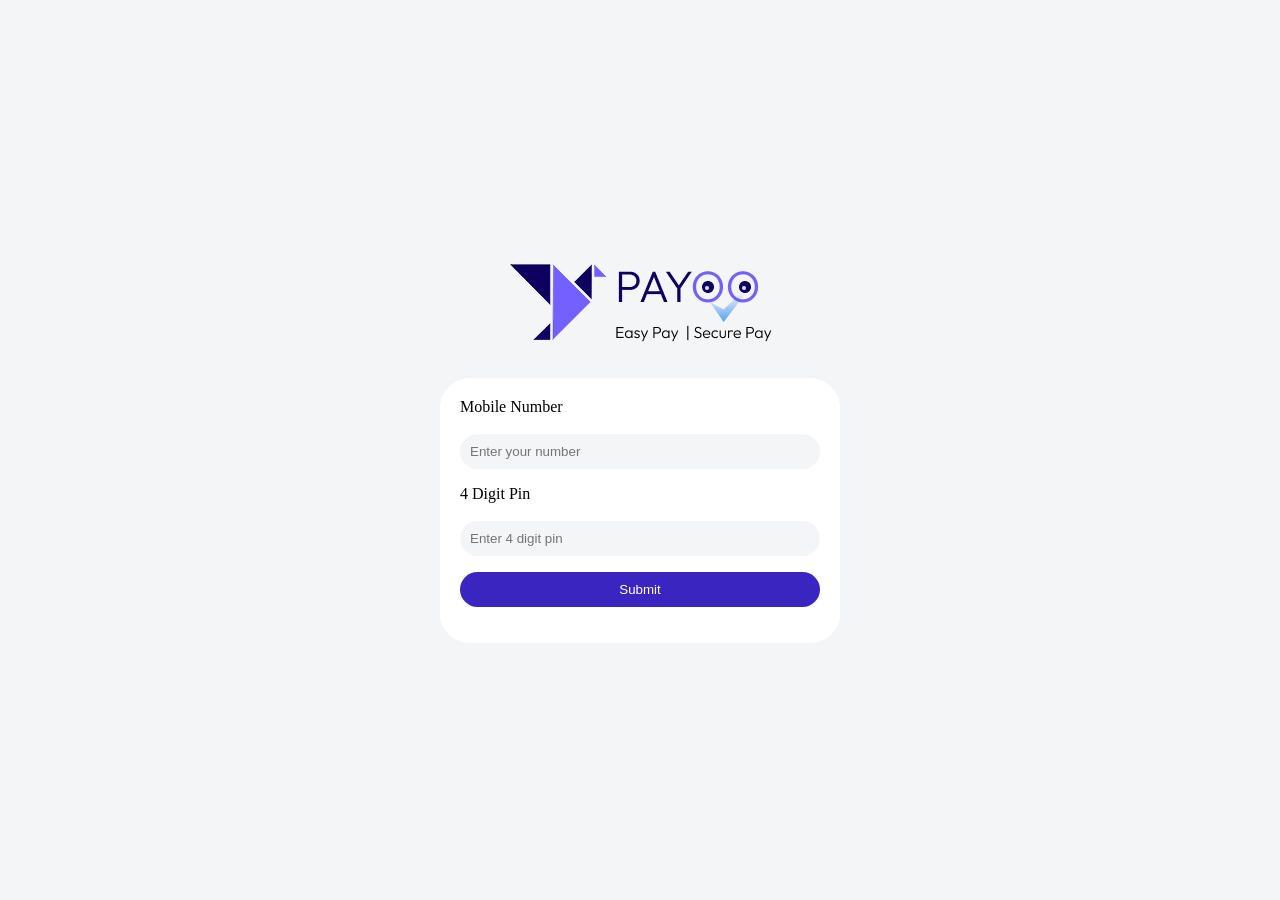
==== index.html @ f3ce4776 "login page created" ====
<!doctype html>
<html lang="en">
  <head>
    <meta charset="UTF-8" />
    <meta name="viewport" content="width=device-width, initial-scale=1.0" />
    <link rel="stylesheet" href="./styles/style.css" />
    <title>Payoo</title>
  </head>
  <body>
    <main>
      <section class="container" id="login">
        <div class="login-page-container">
          <div class="logo">
            <img src="./assets/Logo-full.png" alt="" />
          </div>

          <div class="input-field">
            <div>
              <label for="number">Mobile Number</label> <br> <br />
              <input
                type="tel"
                name="number"
                id="number"
                placeholder="Enter your number"
              />
              <br />
              <label for="pin">4 Digit Pin</label> <br /> <br>
              <input
                type="number"
                name="pin"
                id="pin"
                placeholder="Enter 4 digit pin"
              />
              <br />
              <button class="submit-btn">Submit</button>
            </div>
          </div>
        </div>
      </section>
    </main>

    <!-- js file -->
    <script src="./js/script.js"></script>
  </body>
</html>
---- styles/style.css ----
body {
  background-color: #f4f5f7;
}
* {
  margin: 0;
  pad: 0;
  box-sizing: border-box;
}
.container {
  width: (92%, 1200px);
  margin-inline: auto;
}

/* login page */
.login-page-container {
  display: flex;
  flex-direction: column;
  gap: 2rem;
  justify-content: center;
  align-items: center;
  height: 100vh;
}
.input-field {
  background-color: #ffffff;
  border-radius: 30px;
  padding: 20px;
  width: 400px;
}
.submit-btn,
input {
  width: 100%;
  border: none;
  background-color: #f4f5f7;
  padding: 10px;
  border-radius: 999px;
  margin-bottom: 1rem;
}
.submit-btn {
  background-color: #3b25c1;
  color: white;
}
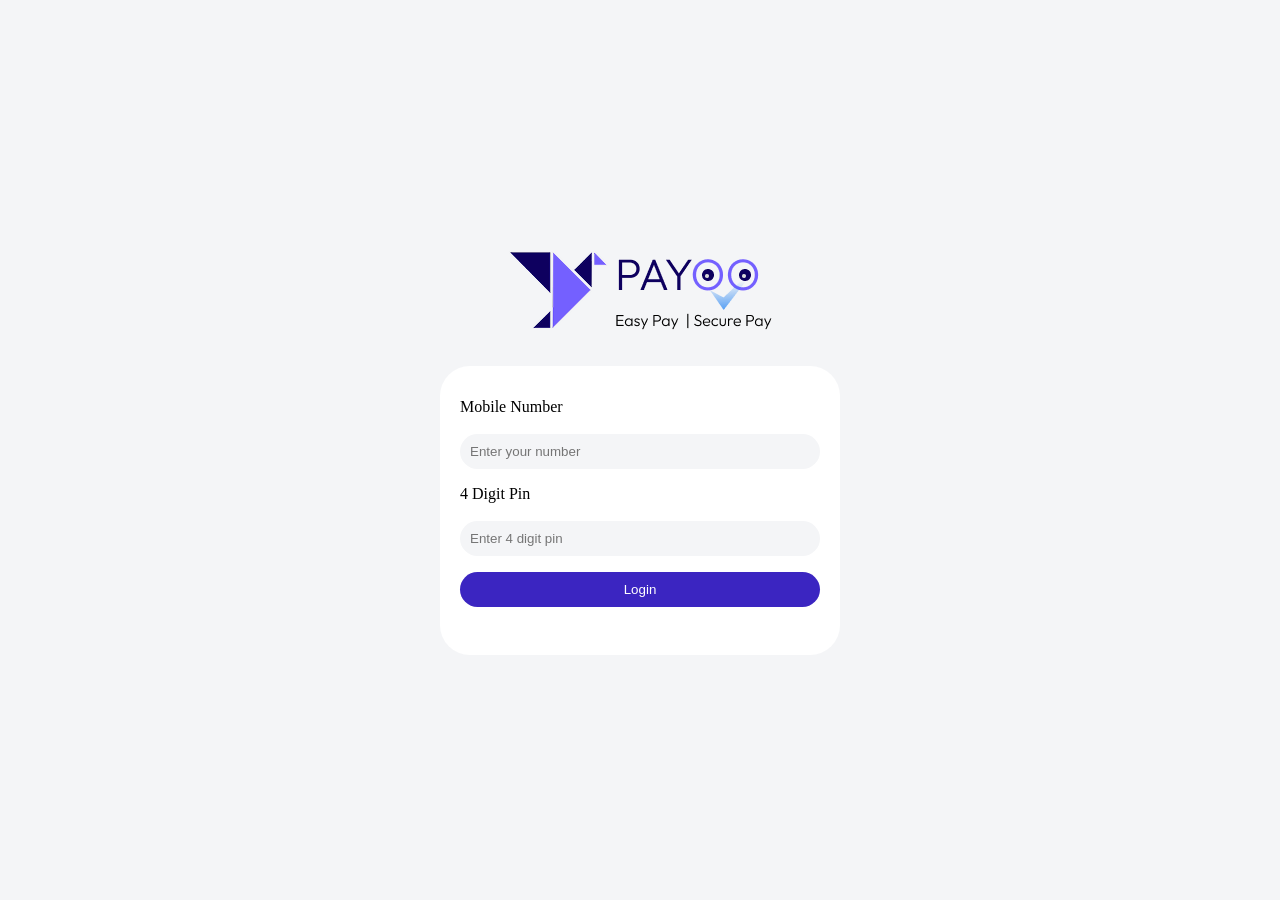
==== commit 3406fe1c: "login functionality added" ====
--- a/index.html
+++ b/index.html
@@ -15,25 +15,29 @@
           </div>
 
           <div class="input-field">
-            <div>
-              <label for="number">Mobile Number</label> <br> <br />
+            <form action="">
+              <label for="number">Mobile Number</label> <br />
+              <br />
               <input
-                type="tel"
+                type="text"
                 name="number"
                 id="number"
                 placeholder="Enter your number"
+                required
               />
               <br />
-              <label for="pin">4 Digit Pin</label> <br /> <br>
+              <label for="pin">4 Digit Pin</label> <br />
+              <br />
               <input
-                type="number"
+                type="text"
                 name="pin"
                 id="pin"
                 placeholder="Enter 4 digit pin"
+                required
               />
               <br />
-              <button class="submit-btn">Submit</button>
-            </div>
+              <button id="login-btn">Login</button>
+            </form>
           </div>
         </div>
       </section>
--- a/styles/style.css
+++ b/styles/style.css
@@ -25,8 +25,9 @@
   border-radius: 30px;
   padding: 20px;
   width: 400px;
+  padding-block: 2rem;
 }
-.submit-btn,
+#login-btn,
 input {
   width: 100%;
   border: none;
@@ -35,7 +36,7 @@
   border-radius: 999px;
   margin-bottom: 1rem;
 }
-.submit-btn {
+#login-btn {
   background-color: #3b25c1;
   color: white;
 }
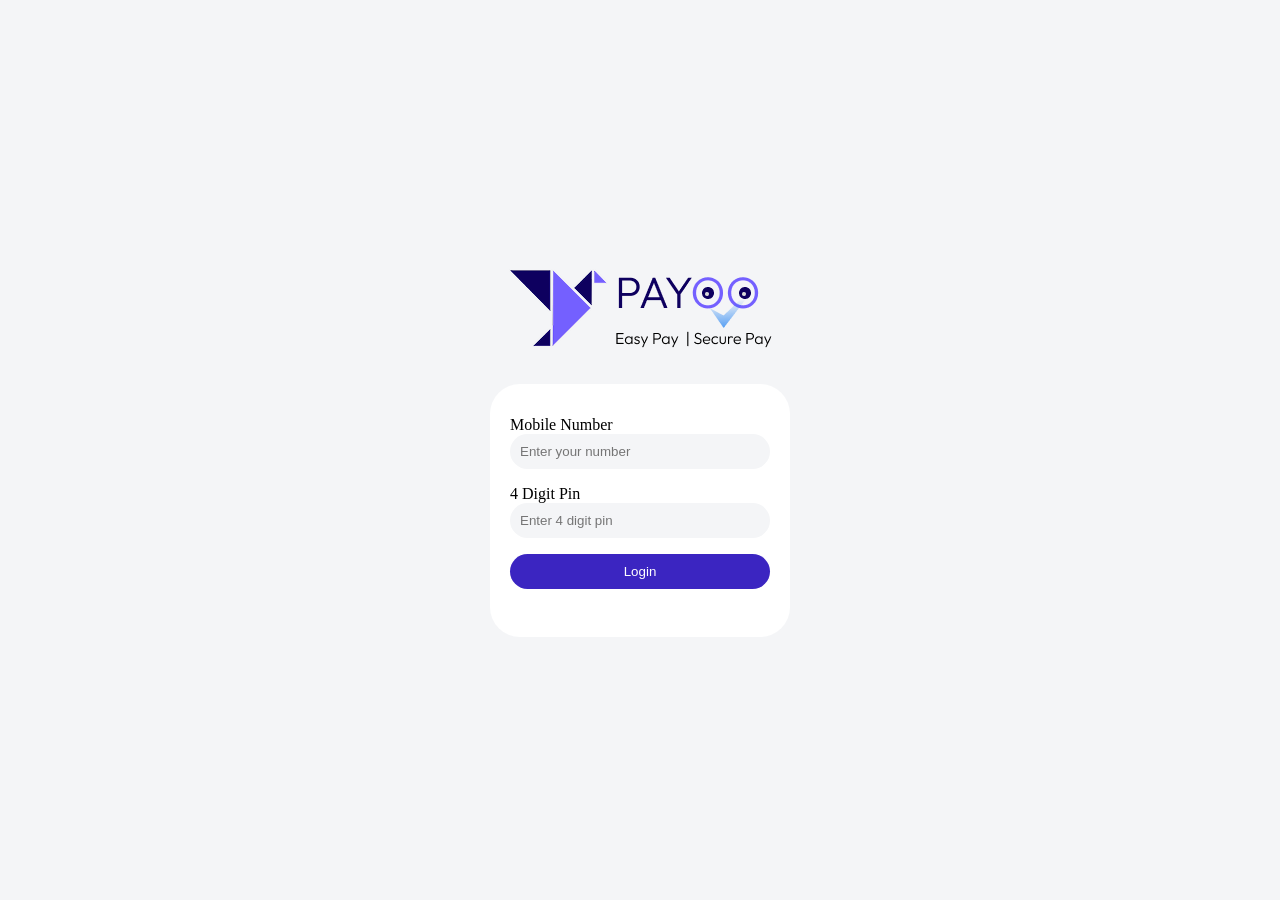
==== commit 62130b9e: "added withdraw page design" ====
--- a/index.html
+++ b/index.html
@@ -10,14 +10,13 @@
     <main>
       <section class="container" id="login">
         <div class="login-page-container">
-          <div class="logo">
+          <div>
             <img src="./assets/Logo-full.png" alt="" />
           </div>
 
           <div class="input-field">
             <form action="">
               <label for="number">Mobile Number</label> <br />
-              <br />
               <input
                 type="text"
                 name="number"
@@ -27,7 +26,6 @@
               />
               <br />
               <label for="pin">4 Digit Pin</label> <br />
-              <br />
               <input
                 type="text"
                 name="pin"
@@ -36,7 +34,7 @@
                 required
               />
               <br />
-              <button id="login-btn">Login</button>
+              <button class="btn" id="login-btn">Login</button>
             </form>
           </div>
         </div>
--- a/styles/style.css
+++ b/styles/style.css
@@ -24,11 +24,12 @@
   background-color: #ffffff;
   border-radius: 30px;
   padding: 20px;
-  width: 400px;
+  width: 300px;
   padding-block: 2rem;
 }
-#login-btn,
-input {
+.btn,
+input,
+select {
   width: 100%;
   border: none;
   background-color: #f4f5f7;
@@ -36,9 +37,79 @@
   border-radius: 999px;
   margin-bottom: 1rem;
 }
-#login-btn {
+.btn {
   background-color: #3b25c1;
   color: white;
 }
 
-
+/* home page */
+.home {
+  width: 320px;
+  margin-inline: auto;
+}
+.logo {
+  width: 50px;
+}
+#logout-btn {
+  background-color: #ffffff;
+  border: 1px solid gray;
+  border-radius: 5px;
+  padding: 10px;
+}
+.navbar {
+  background-color: #ffffff;
+  padding-inline: 0.5rem;
+  padding-block: 1rem;
+  display: flex;
+  justify-content: space-between;
+  align-items: center;
+}
+.nav-info {
+  display: flex;
+  align-items: center;
+  gap: 8px;
+}
+hr {
+  border: none;
+  height: 1px;
+  background-color: gray;
+  opacity: 0.4;
+}
+.welcome {
+  padding-block: 1rem;
+  background-color: #ffffff;
+  padding-inline: 0.5rem;
+}
+.payoo-purple {
+  color: #7460ff;
+}
+.card-container {
+  background-color: #ffffff;
+  padding-inline: 0.5rem;
+  padding-block: 1.5rem;
+  display: grid;
+  grid-template-columns: repeat(3, 1fr);
+  gap: 10px;
+  border-radius: 0 0 30px 30px;
+}
+.card {
+  display: flex;
+  flex-direction: column;
+  justify-content: center;
+  align-items: center;
+  border: 1px solid rgba(8, 8, 8, 0.7);
+  border-radius: 5px;
+  padding: 10px;
+}
+.card p {
+  text-align: center;
+}
+.addMoney {
+  padding: 0.8rem 1.5rem;
+  font-size: 1.5rem;
+}
+.withdraw {
+  background-color: #ffffff;
+  padding: 2rem 1rem;
+  border-radius: 30px;
+}
